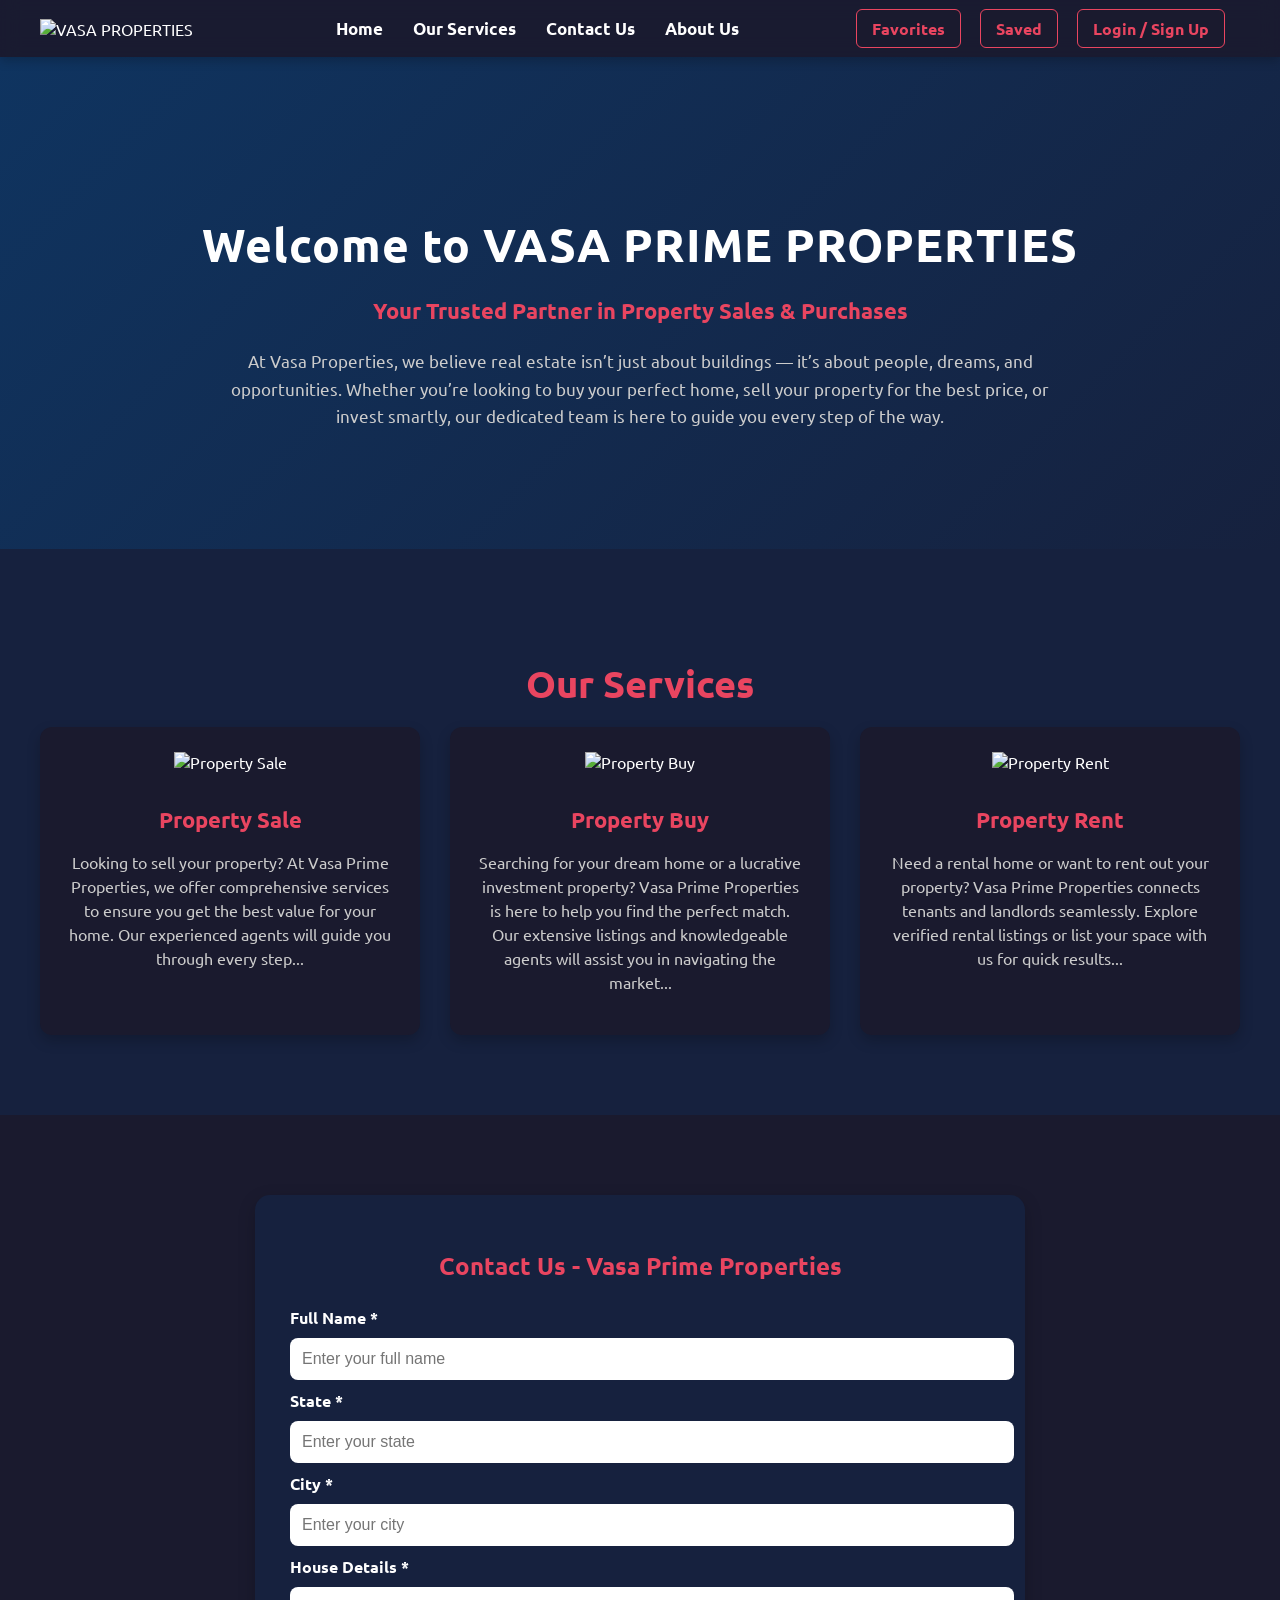
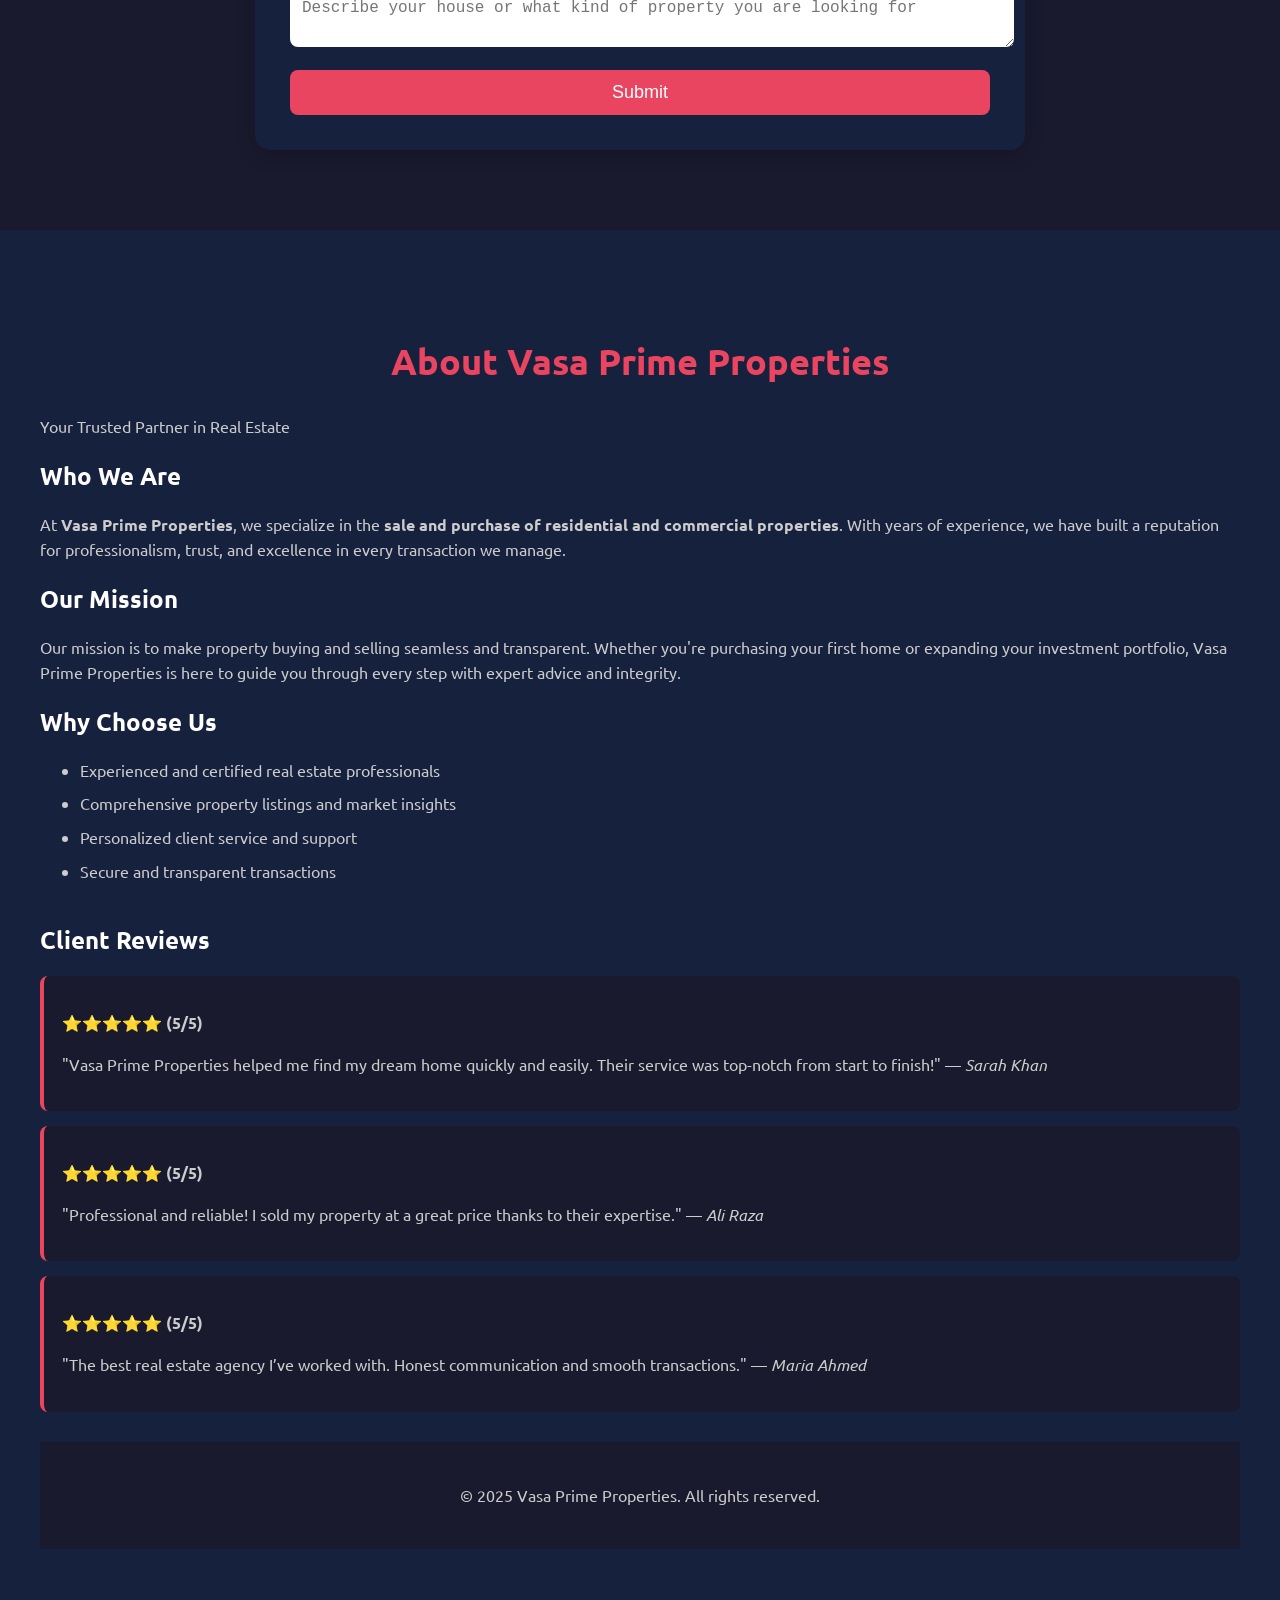
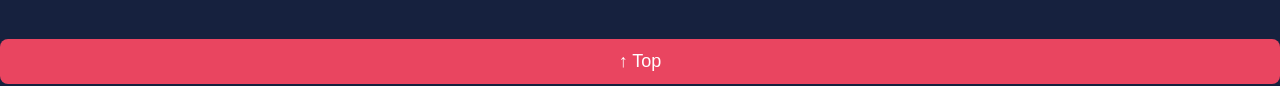
==== index.html @ cae534ce "Add files via upload" ====
<!DOCTYPE html>
<html lang="en">

<head>
  <meta charset="UTF-8">
  <meta name="viewport" content="width=device-width, initial-scale=1.0">
  <title>VASA PRIME PROPERTIES</title>
  <link rel="stylesheet" href="property.css">
  <link rel="preconnect" href="https://fonts.googleapis.com">
  <link rel="preconnect" href="https://fonts.gstatic.com" crossorigin>
  <link
    href="https://fonts.googleapis.com/css2?family=Alumni+Sans+SC:ital,wght@0,100..900;1,100..900&family=Libertinus+Serif:ital,wght@0,400;0,600;0,700;1,400;1,600;1,700&family=Oswald:wght@200..700&family=Playfair+Display:ital,wght@0,400..900;1,400..900&family=Playwrite+AU+QLD:wght@100..400&family=Roboto:ital,wght@0,100..900;1,100..900&family=Sansation:ital,wght@0,300;0,400;0,700;1,300;1,400;1,700&family=Sirin+Stencil&family=Ubuntu:ital,wght@0,300;0,400;0,500;0,700;1,300;1,400;1,500;1,700&display=swap"
    rel="stylesheet">
</head>

<body>

 <!-- 🔹 Navbar -->
<nav id="navbar">
  <div id="logo">
    <img src="IMG/vasaproperty-removebg-preview.png" alt="VASA PROPERTIES">
  </div>
  <ul>
    <li class="item"><a href="#home">Home</a></li>
    <li class="item"><a href="#services-container">Our Services</a></li>
    <li class="item"><a href="#Contact-us">Contact Us</a></li>
    <li class="item"><a href="#about-us">About Us</a></li>
  </ul>

  <!--  Favourites + Saved Buttons -->
  <div class="fav-saved-btns">
  <a href="fav-saved.html"> Favorites</a>
  <a href="fav-saved.html"> Saved</a>
  <a href="login.html" class="login-btn" id="loginLink">Login / Sign Up</a>

  <!-- 👇 Welcome and Logout will appear dynamically -->
  <span id="welcomeUser" style="color: white; font-weight: 600; margin-left: 15px;"></span>


</div>

</nav>

  <!-- 🔹 Home Section -->
  <section id="home">
    <h1 class="h-primary">Welcome to VASA PRIME PROPERTIES</h1>
    <h3>Your Trusted Partner in Property Sales & Purchases</h3>
    <p>
      At Vasa Properties, we believe real estate isn’t just about buildings — it’s about people,
      dreams, and opportunities. Whether you’re looking to buy your perfect home, sell your property
      for the best price, or invest smartly, our dedicated team is here to guide you every step of the way.
    </p>
  </section>

  <!-- 🔹 Services -->
  <section id="services-container">
    <h1 class="h-primary-center">Our Services</h1>

    <div id="services">
      <div class="box">
        <a href="sale.html" style="text-decoration: none; color: inherit;">
          <img src="IMG/sale.png" alt="Property Sale">
          <h2 class="h-secondary-center">Property Sale</h2>
          <p class="text">
            Looking to sell your property? At Vasa Prime Properties, we offer comprehensive services
            to ensure you get the best value for your home. Our experienced agents will guide you
            through every step...
          </p>
        </a>
      </div>

      <div class="box">
        <a href="buy.html" style="text-decoration: none; color: inherit;">
          <img src="IMG/buy.png" alt="Property Buy">
          <h2 class="h-secondary-center">Property Buy</h2>
          <p class="text">
            Searching for your dream home or a lucrative investment property? Vasa Prime Properties
            is here to help you find the perfect match. Our extensive listings and knowledgeable
            agents will assist you in navigating the market...
          </p>
        </a>
      </div>

      <div class="box">
        <a href="rent.html" style="text-decoration: none; color: inherit;">
          <img src="IMG/rent-removebg-preview.png" alt="Property Rent">
          <h2 class="h-secondary-center">Property Rent</h2>
          <p class="text">
            Need a rental home or want to rent out your property? Vasa Prime Properties connects
            tenants and landlords seamlessly. Explore verified rental listings or list your space
            with us for quick results...
          </p>
        </a>
      </div>
    </div>
  </section>

  <!-- 🔹 Contact -->
  <section id="Contact-us">
    <div class="contact-container">
      <h2>Contact Us - Vasa Prime Properties</h2>
      <form action="submit_form.php" method="post">
        <div class="form-group">
          <label for="name">Full Name *</label>
          <input type="text" id="name" name="name" placeholder="Enter your full name" required>
        </div>

        <div class="form-group">
          <label for="state">State *</label>
          <input type="text" id="state" name="state" placeholder="Enter your state" required>
        </div>

        <div class="form-group">
          <label for="city">City *</label>
          <input type="text" id="city" name="city" placeholder="Enter your city" required>
        </div>

        <div class="form-group">
          <label for="details">House Details *</label>
          <textarea id="details" name="details"
            placeholder="Describe your house or what kind of property you are looking for" required></textarea>
        </div>

        <button type="submit">Submit</button>
      </form>
    </div>
  </section>

  <!-- 🔹 About Us -->
  <section id="about-us">
    <div class="about-container">
      <header>
        <h1>About Vasa Prime Properties</h1>
        <p>Your Trusted Partner in Real Estate</p>
      </header>

      <div class="container">
        <section>
          <h2>Who We Are</h2>
          <p>
            At <strong>Vasa Prime Properties</strong>, we specialize in the <strong>sale and purchase of
              residential and commercial properties</strong>. With years of experience, we have built a reputation
            for professionalism, trust, and excellence in every transaction we manage.
          </p>
        </section>

        <section>
          <h2>Our Mission</h2>
          <p>
            Our mission is to make property buying and selling seamless and transparent.
            Whether you're purchasing your first home or expanding your investment portfolio,
            Vasa Prime Properties is here to guide you through every step with expert advice and integrity.
          </p>
        </section>

        <section>
          <h2>Why Choose Us</h2>
          <ul>
            <li>Experienced and certified real estate professionals</li>
            <li>Comprehensive property listings and market insights</li>
            <li>Personalized client service and support</li>
            <li>Secure and transparent transactions</li>
          </ul>
        </section>

        <section class="reviews">
          <h2>Client Reviews</h2>
          <div class="review">
            <p><strong>⭐️⭐️⭐️⭐️⭐️ (5/5)</strong></p>
            <p>"Vasa Prime Properties helped me find my dream home quickly and easily.
              Their service was top-notch from start to finish!" — <em>Sarah Khan</em></p>
          </div>
          <div class="review">
            <p><strong>⭐️⭐️⭐️⭐️⭐️ (5/5)</strong></p>
            <p>"Professional and reliable! I sold my property at a great price thanks to their
              expertise." — <em>Ali Raza</em></p>
          </div>
          <div class="review">
            <p><strong>⭐️⭐️⭐️⭐️⭐️ (5/5)</strong></p>
            <p>"The best real estate agency I’ve worked with.
              Honest communication and smooth transactions." — <em>Maria Ahmed</em></p>
          </div>
        </section>
      </div>

      <footer>
        <p>&copy; 2025 Vasa Prime Properties. All rights reserved.</p>
      </footer>
    </div>
  </section>

  <script src="property.js"></script>
</body>

</html>
---- property.css ----
/* ---------------------------------------------------
   GLOBAL & BRAND COLOR THEME
--------------------------------------------------- */
:root {
  --bg-dark: #1A1A2E;
  --bg-dark2: #16213E;
  --bg-blue: #0F3460;
  --accent: #E94560;
  --text-light: #ffffff;
  --text-muted: #cccccc;
  --box-bg: #f4f4f4;
  --shadow: rgba(0, 0, 0, 0.2);
  font-family: "Ubuntu", sans-serif;
}

body {
  margin: 0;
  background: var(--bg-dark2);
  color: var(--text-light);
  scroll-behavior: smooth;
}

/* ---------------------------------------------------
   NAVBAR (Modern Glassy Premium Style)
--------------------------------------------------- */
#navbar {
  display: flex;
  align-items: center;
  justify-content: space-between;
  padding: 2px 40px;
  background: rgba(26, 26, 46, 0.85);
  backdrop-filter: blur(10px);
  box-shadow: 0 4px 10px var(--shadow);
  position: sticky;
  top: 0;
  z-index: 1000;
}

#navbar ul {
  display: flex;
  gap: 30px;
  list-style: none;
}

#navbar ul li a {
  text-decoration: none;
  color: var(--text-light);
  font-size: 17px;
  font-weight: 600;
  transition: 0.3s ease;
}

#navbar ul li a:hover {
  color: var(--accent);
}

#logo img {
  width: 140px;
}

/* Login buttons */
.fav-saved-btns a,
#loginLink {
  margin-left: 15px;
  text-decoration: none;
  color: var(--accent);
  background: var(--bg-dark);
  padding: 8px 15px;
  border-radius: 6px;
  border: 1px solid var(--accent);
  transition: 0.3s ease;
  font-weight: 600;
}

.fav-saved-btns a:hover,
#loginLink:hover {
  background: var(--accent);
  color: #fff;
}

/* ---------------------------------------------------
   HOME SECTION
--------------------------------------------------- */
#home {
  padding: 120px 60px;
  background: linear-gradient(135deg, #0F3460, #16213E);
  color: var(--text-light);
  text-align: center;
}

#home h1 {
  font-size: 46px;
  font-weight: 700;
  letter-spacing: 1px;
}

#home h3 {
  margin-top: -15px;
  font-size: 22px;
  color: var(--accent);
}

#home p {
  max-width: 850px;
  margin: 20px auto 0;
  line-height: 1.6;
  color: var(--text-muted);
  font-size: 17px;
}

/* ---------------------------------------------------
   SERVICES SECTION
--------------------------------------------------- */
#services-container {
  padding: 80px 40px;
  background: var(--bg-dark2);
  text-align: center;
}

.h-primary-center {
  font-size: 38px;
  margin-bottom: 20px;
  color: var(--accent);
  font-weight: 700;
}

#services {
  display: flex;
  justify-content: center;
  gap: 30px;
  flex-wrap: wrap;
}

.box {
  background: var(--bg-dark);
  padding: 25px;
  border-radius: 12px;
  width: 330px;
  box-shadow: 0 6px 14px var(--shadow);
  transition: 0.3s ease;
  color: var(--text-light);
}

.box:hover {
  transform: translateY(-8px);
  box-shadow: 0 10px 20px var(--shadow);
}

.box img {
  width: 100px;
  margin-bottom: 15px;
}

.h-secondary-center {
  color: var(--accent);
  font-size: 22px;
  margin-bottom: 10px;
}

.text {
  color: var(--text-muted);
  line-height: 1.5;
}

/* ---------------------------------------------------
   CONTACT FORM
--------------------------------------------------- */
#Contact-us {
  padding: 80px 40px;
  background: var(--bg-dark);
  color: var(--text-light);
}

.contact-container {
  max-width: 700px;
  margin: auto;
  background: var(--bg-dark2);
  padding: 35px;
  border-radius: 15px;
  box-shadow: 0 6px 18px var(--shadow);
}

.contact-container h2 {
  color: var(--accent);
  text-align: center;
  margin-bottom: 25px;
}

.form-group label {
  font-weight: 600;
}

.form-group input,
.form-group textarea {
  width: 100%;
  background: #fff;
  border: none;
  border-radius: 8px;
  padding: 12px;
  font-size: 16px;
  margin: 10px 0;
}

button {
  width: 100%;
  padding: 12px;
  border: none;
  background: var(--accent);
  color: #fff;
  font-size: 18px;
  border-radius: 8px;
  cursor: pointer;
  margin-top: 10px;
  transition: 0.3s;
}

button:hover {
  background: #ff3350;
}

/* ---------------------------------------------------
   ABOUT US SECTION
--------------------------------------------------- */
#about-us {
  padding: 80px 40px;
  background: var(--bg-dark2);
}

.about-container h1 {
  text-align: center;
  color: var(--accent);
  font-size: 36px;
}

.about-container p,
.about-container ul {
  color: var(--text-muted);
  line-height: 1.6;
}

.about-container ul li {
  margin: 8px 0;
}

.reviews {
  margin-top: 40px;
}

.review {
  background: var(--bg-dark);
  padding: 18px;
  border-left: 4px solid var(--accent);
  margin-bottom: 15px;
  border-radius: 8px;
}

/* ---------------------------------------------------
   FOOTER
--------------------------------------------------- */
footer {
  padding: 25px;
  text-align: center;
  color: var(--text-muted);
  background: var(--bg-dark);
  margin-top: 30px;
}
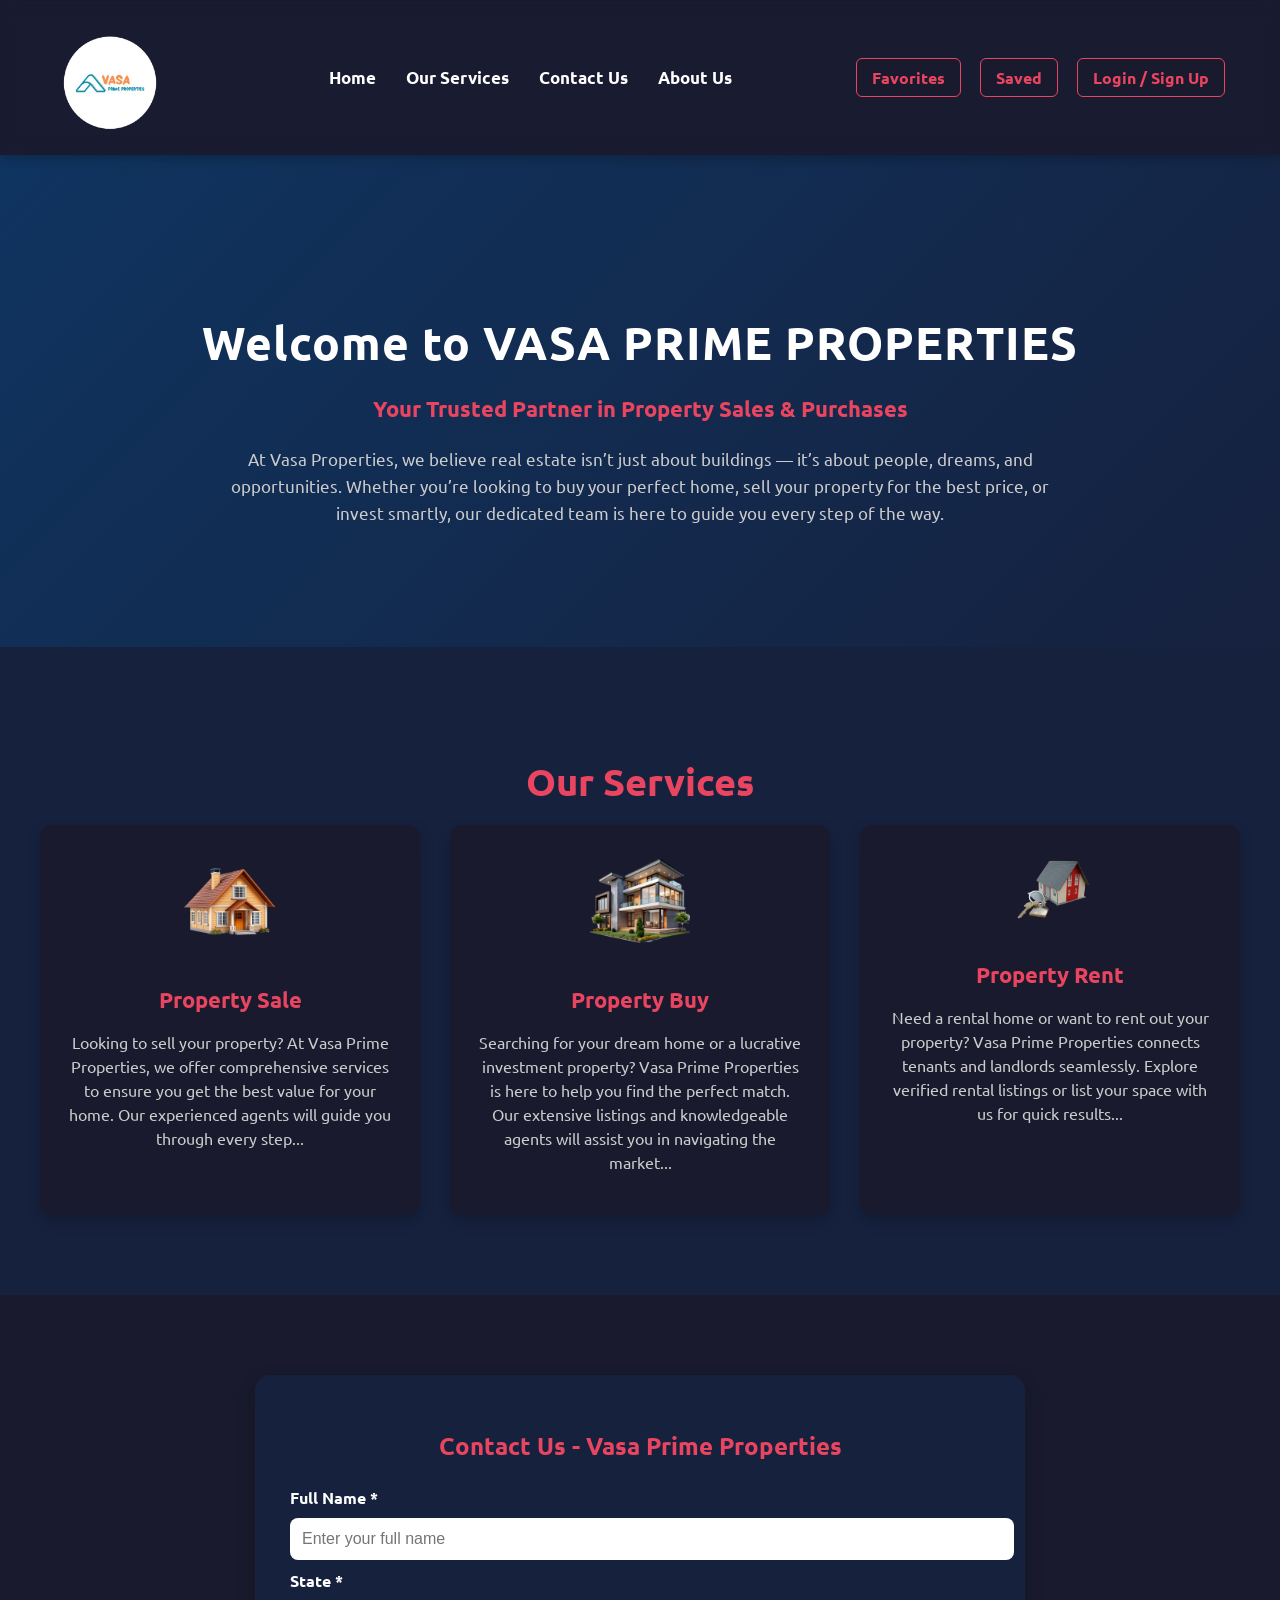
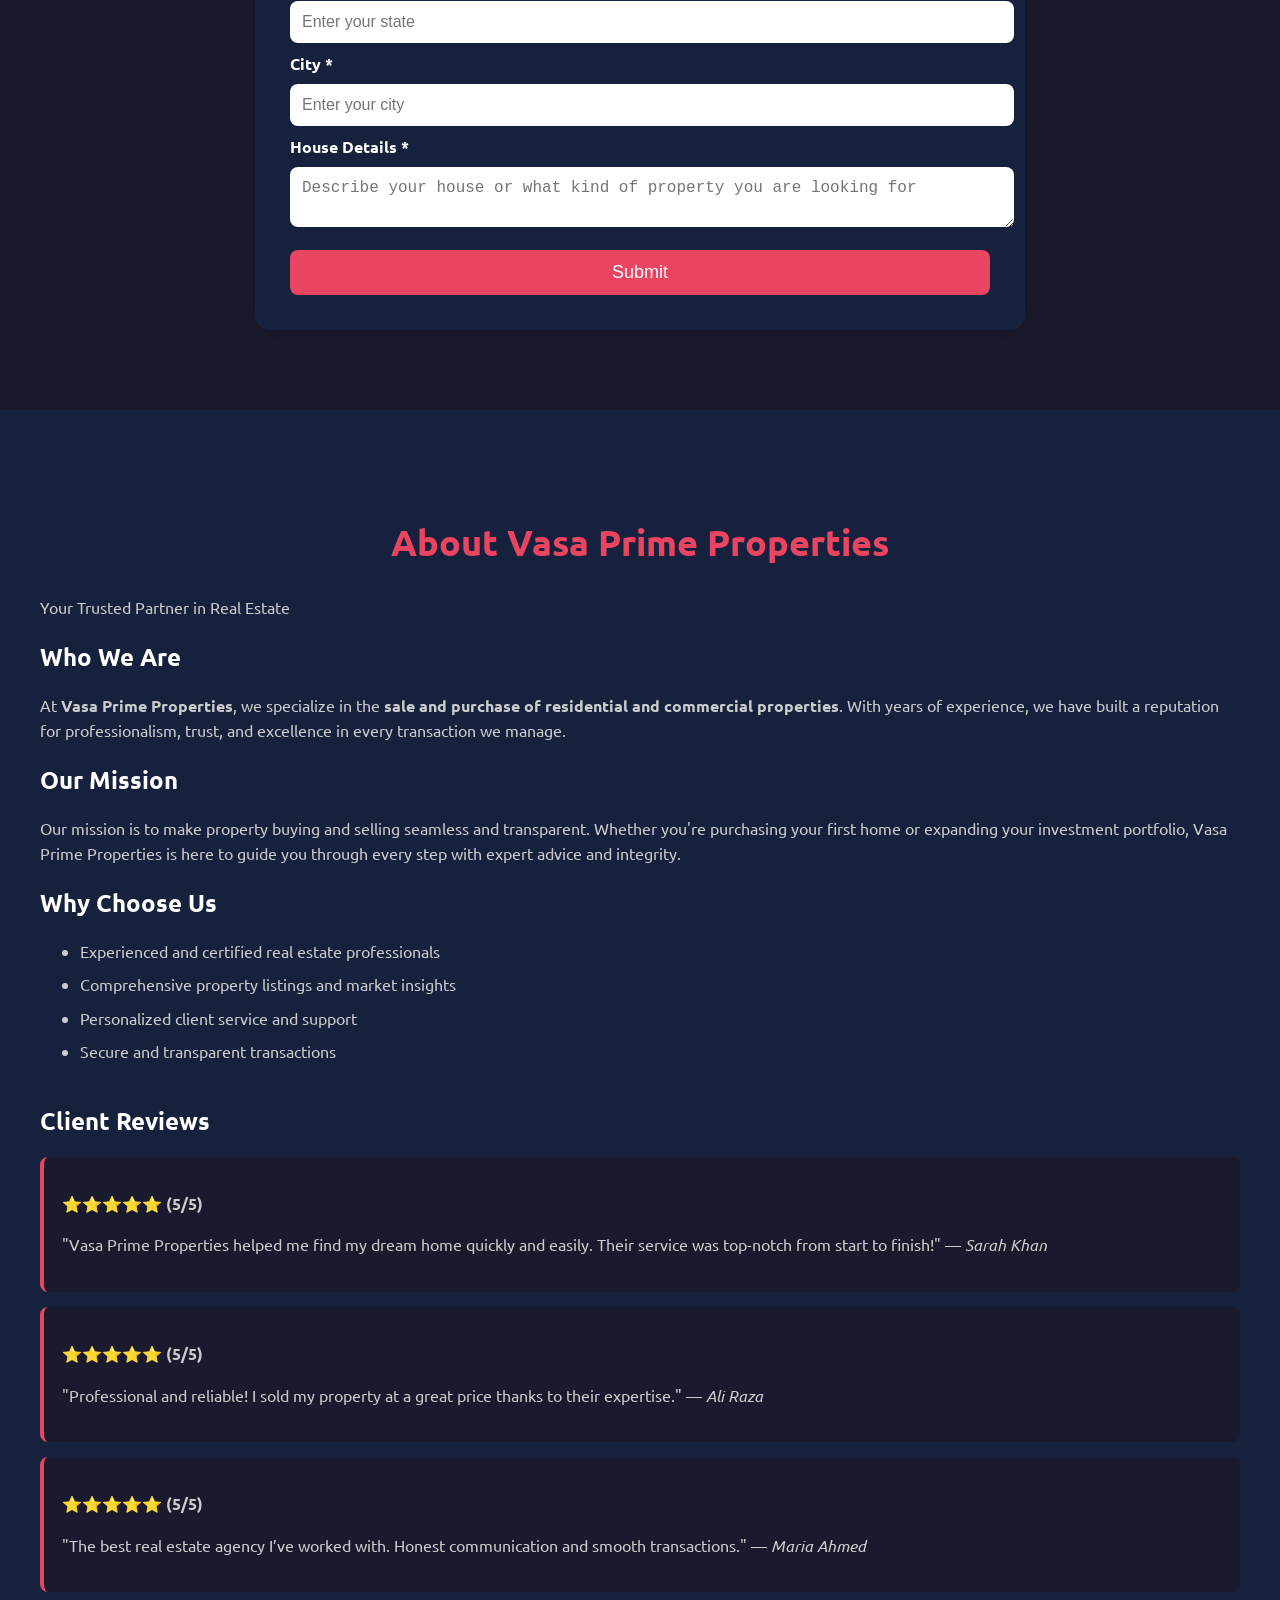
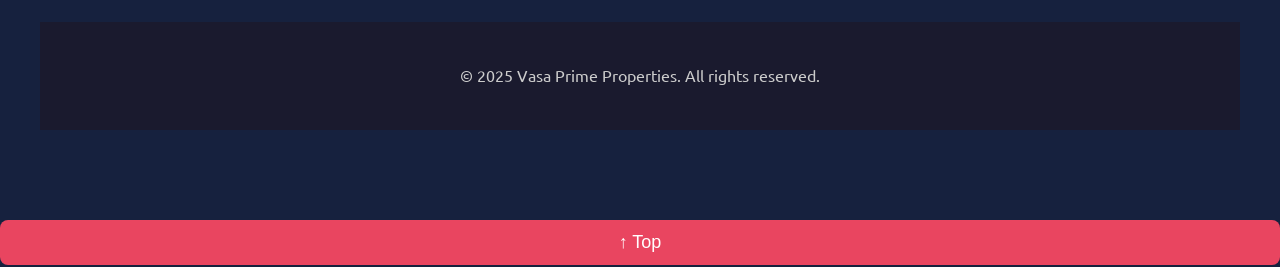
==== commit b6ac10d6: "Update index.html" ====
--- a/index.html
+++ b/index.html
@@ -18,7 +18,7 @@
  <!-- 🔹 Navbar -->
 <nav id="navbar">
   <div id="logo">
-    <img src="IMG/vasaproperty-removebg-preview.png" alt="VASA PROPERTIES">
+    <img src="vasaproperty-removebg-preview.png" alt="VASA PROPERTIES">
   </div>
   <ul>
     <li class="item"><a href="#home">Home</a></li>
@@ -59,7 +59,7 @@
     <div id="services">
       <div class="box">
         <a href="sale.html" style="text-decoration: none; color: inherit;">
-          <img src="IMG/sale.png" alt="Property Sale">
+          <img src="sale.png" alt="Property Sale">
           <h2 class="h-secondary-center">Property Sale</h2>
           <p class="text">
             Looking to sell your property? At Vasa Prime Properties, we offer comprehensive services
@@ -71,7 +71,7 @@
 
       <div class="box">
         <a href="buy.html" style="text-decoration: none; color: inherit;">
-          <img src="IMG/buy.png" alt="Property Buy">
+          <img src="buy.png" alt="Property Buy">
           <h2 class="h-secondary-center">Property Buy</h2>
           <p class="text">
             Searching for your dream home or a lucrative investment property? Vasa Prime Properties
@@ -83,7 +83,7 @@
 
       <div class="box">
         <a href="rent.html" style="text-decoration: none; color: inherit;">
-          <img src="IMG/rent-removebg-preview.png" alt="Property Rent">
+          <img src="rent-removebg-preview.png" alt="Property Rent">
           <h2 class="h-secondary-center">Property Rent</h2>
           <p class="text">
             Need a rental home or want to rent out your property? Vasa Prime Properties connects
@@ -193,3 +193,4 @@
 </body>
 
 </html>
+
